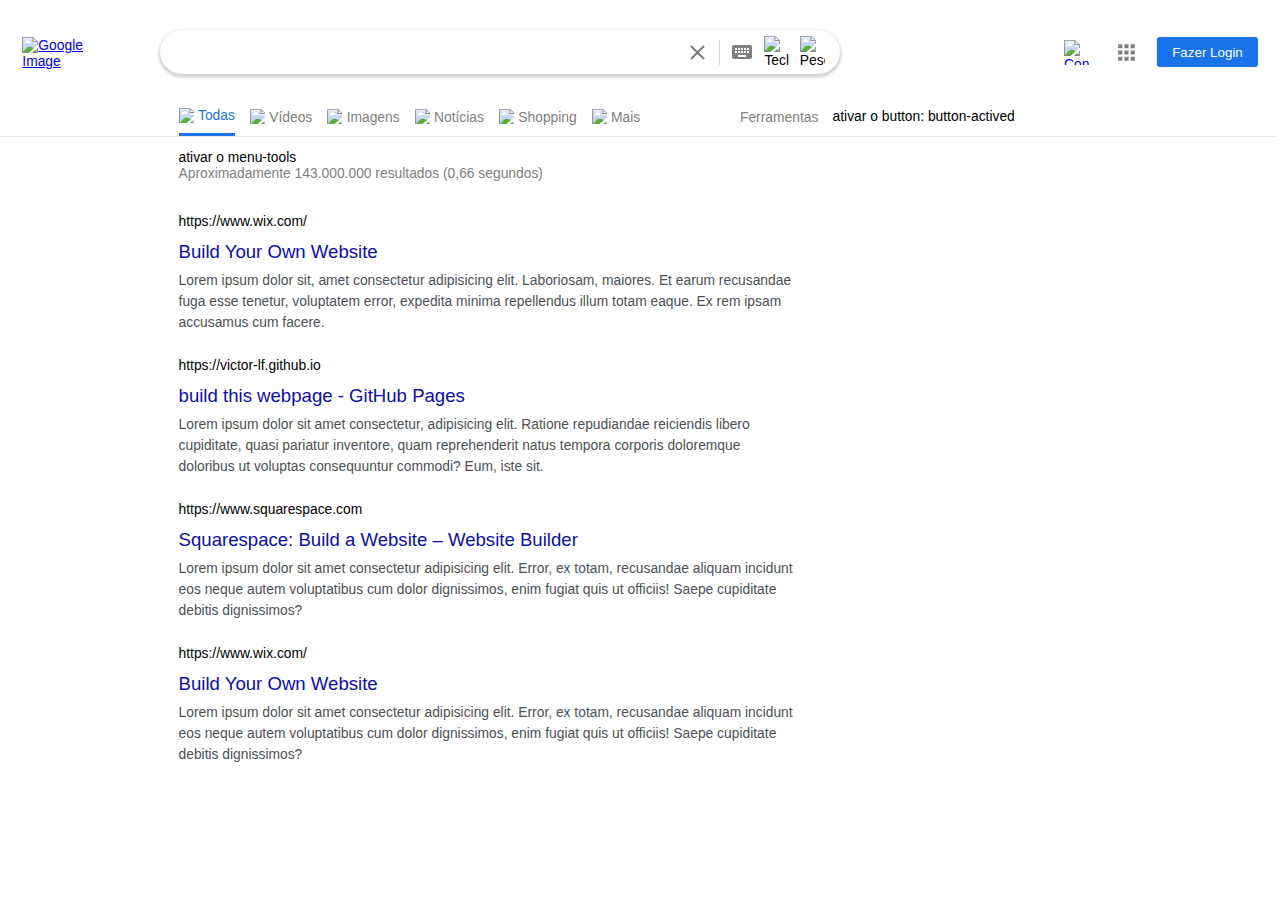
==== search_result.html @ af104481 "pagina search_result com estilização" ====
<!DOCTYPE html>
<html lang="en">
  <head>
    <meta charset="UTF-8" />
    <meta http-equiv="X-UA-Compatible" content="IE=edge" />
    <meta name="viewport" content="width=device-width, initial-scale=1.0" />
    <link
      rel="icon"
      type="image/png"
      sizes="32x32"
      href="./assets/images/Google_favicon.png"
    />
    <link rel="stylesheet" href="./src/search_result.css" />
    <title>Resultado da pesquisa</title>
  </head>
  <body>
    <header class="container-header">
      <div class="logo-search">
        <div class="img-google">
          <a href="./index.html">
            <img
              src="https://www.google.com/images/branding/googlelogo/1x/googlelogo_color_272x92dp.png"
              alt="Google Image"
            />
          </a>
        </div>
        <div class="search">
          <form action="\search" method="GET">
            <div class="search">
              <label for="search">Pesquisar</label>
              <div class="input">
                <!-- <img id="icon-search" src="./assets/icons/search.svg" alt="Pesquisar"> -->
                <input id="search" class="receive-value" type="text" />
                <div id="clear">
                  <img src="./assets/icons/clear.svg" alt="Limpar" />
                </div>
                <img src="./assets/icons/keyboard.svg" alt="Teclado" />
                <img src="./assets/icons/microphone.svg" alt="Teclado" />
                <img src="./assets/icons/search_blue.svg" alt="Pesquisar" />
                <!-- <img src="https://web.archive.org/web/20191130234609im_/https://www.gstatic.com/images/branding/googlemic/2x/googlemic_color_24dp.png" alt="Microfone"> -->
              </div>
            </div>
          </form>
        </div>
      </div>
      <div class="links-login">
        <a href="#">
          <img
            src="./assets/icons/settings.svg"
            alt="Configurações"
            title="Configurações"
          />
        </a>
        <a href="#">
          <img src="./assets/icons/apps.svg" alt="Google Apps" />
        </a>
        <a href="#">
          <button class="btn">Fazer Login</button>
        </a>
      </div>
    </header>
    <main>
      <nav>
        <div class="navigation">
          <div class="links actived">
            <img
              class="no-actived"
              src="./assets/icons/search.svg"
              alt="Pesquisar"
            />
            <img
              class="actived"
              src="./assets/icons/search_actived.svg"
              alt="Pesquisar"
            />
            <a href="#" class="actived">Todas</a>
          </div>
          <div class="links">
            <img
              class="actived"
              src="./assets/icons/video.svg"
              alt="Pesquisar"
            />
            <img
              class="no-actived"
              src="./assets/icons/video_actived.svg"
              alt="Pesquisar"
            />
            <a href="#">Vídeos</a>
          </div>
          <div class="links">
            <img
              class="actived"
              src="./assets/icons/image.svg"
              alt="Pesquisar"
            />
            <img
              class="no-actived"
              src="./assets/icons/image_actived.svg"
              alt="Pesquisar"
            />
            <a href="#" class="">Imagens</a>
          </div>
          <div class="links">
            <img
              class="actived"
              src="./assets/icons/news.svg"
              alt="Pesquisar"
            />
            <img
              class="no-actived"
              src="./assets/icons/news_actived.svg"
              alt="Pesquisar"
            />
            <a href="#">Notícias</a>
          </div>
          <div class="links">
            <img
              class="actived"
              src="./assets/icons/local_offer.svg"
              alt="Pesquisar"
            />
            <img
              class="no-actived"
              src="./assets/icons/local_offer_actived.svg"
              alt="Pesquisar"
            />
            <a href="#">Shopping</a>
          </div>
          <div class="links">
            <img src="./assets/icons/more_vert.svg" alt="Pesquisar" />
            <a href="#">Mais</a>
          </div>
        </div>
        <div class="tools">
          <button class="">Ferramentas</button>
          ativar o button: button-actived
        </div>
      </nav>

      <div class="separates-line"></div>

      <div class="about">
        ativar o menu-tools
        <div class="p actived">
          <p>Aproximadamente 143.000.000 resultados (0,66 segundos)</p>
        </div>
        <div class="menu-tools">
          <div class="link-tools">
            <a href="#">Em qualquer idioma</a>
            <img
              src="./assets/icons/arrow_drop_down.svg"
              alt="Seta para baixo"
            />
          </div>
          <div class="link-tools">
            <a href="#">Em qualquer data</a>
            <img
              src="./assets/icons/arrow_drop_down.svg"
              alt="Seta para baixo"
            />
          </div>
          <div class="link-tools">
            <a href="#">Todos os resultados</a>
            <img
              src="./assets/icons/arrow_drop_down.svg"
              alt="Seta para baixo"
            />
          </div>
        </div>
      </div>
      <div class="container-content">
        <div class="box-content">
          <div class="site-title">
            <p><a href="#">https://www.wix.com/</a></p>
            <h2>
              <a href="#">Build Your Own Website</a>
            </h2>
          </div>
          <p>
            Lorem ipsum dolor sit, amet consectetur adipisicing elit.
            Laboriosam, maiores. Et earum recusandae fuga esse tenetur,
            voluptatem error, expedita minima repellendus illum totam eaque. Ex
            rem ipsam accusamus cum facere.
          </p>
        </div>
        <div class="box-content">
          <div class="site-title">
            <p><a href="#">https://victor-lf.github.io</a></p>
            <h2>
              <a href="#">build this webpage - GitHub Pages</a>
            </h2>
          </div>
          <p>
            Lorem ipsum dolor sit amet consectetur, adipisicing elit. Ratione
            repudiandae reiciendis libero cupiditate, quasi pariatur inventore,
            quam reprehenderit natus tempora corporis doloremque doloribus ut
            voluptas consequuntur commodi? Eum, iste sit.
          </p>
        </div>
        <div class="box-content">
          <div class="site-title">
            <p><a href="#">https://www.squarespace.com</a></p>
            <h2>
              <a href="#">Squarespace: Build a Website – Website Builder</a>
            </h2>
          </div>
          <p>
            Lorem ipsum dolor sit amet consectetur adipisicing elit. Error, ex
            totam, recusandae aliquam incidunt eos neque autem voluptatibus cum
            dolor dignissimos, enim fugiat quis ut officiis! Saepe cupiditate
            debitis dignissimos?
          </p>
        </div>
        <div class="box-content">
          <div class="site-title">
            <p><a href="#">https://www.wix.com/</a></p>
            <h2>
              <a href="#">Build Your Own Website</a>
            </h2>
          </div>
          <p>
            Lorem ipsum dolor sit amet consectetur adipisicing elit. Error, ex
            totam, recusandae aliquam incidunt eos neque autem voluptatibus cum
            dolor dignissimos, enim fugiat quis ut officiis! Saepe cupiditate
            debitis dignissimos?
          </p>
        </div>
      </div>
    </main>
  </body>
</html>
---- src/search_result.css ----
* {
    margin: 0;
    padding: 0;
    box-sizing: content-box;
    font: .93rem 'Arial', sans-serif;
}

body {
    width: 100vw;
}

.container-header {
    padding: 2rem 1.5rem 0;
    display: flex;
    align-items: center;
    justify-content: space-between;
}

.logo-search {
    display: flex;
    align-items: center;
    gap: 3rem;
}

.img-google {
    width: 6.25rem;
    height: 2.06rem;
}

.img-google img {
    width: 100%;
    padding: 0;
}

.search {
    width: 650px;
}

.search label {
    display: none
}

.search .input {
    width: 100%;
    height: 3rem;
    border-radius: 2rem;
    font: 1.2rem 'arial', sans-serif;
    padding: 0 1rem;
    display: flex;
    flex-flow: row nowrap;
    justify-content: center;
    align-items: center;
    gap: .7rem;
    box-shadow: 0 2px 3px 1.5px hsl(0, 0%, 83%);
}

.search .input:hover {
    box-shadow: 0 2px 5px 1px hsl(0, 0%, 83%);
}

.input input {
    width: 90%;
    height: 85%;
    font: 1.2rem 'Arial', sans-serif;
    border: none;
}

.input img {
    width: 25px;
    cursor: pointer;
}

.input #clear {
    width: calc(25px + 1rem);
    display: flex;
    justify-content: flex-start;
    border-right: 1px solid hsl(0, 0%, 83%)
}


.search input:focus {
    outline:none
}

.links-login {
    display: flex;
    gap: .7rem;
    align-items: center
}

.links-login a {
    text-decoration: none;
}


.links-login a:nth-child(1),
.links-login a:nth-child(2) {
    height: 40px;
    width: 40px;
    display: flex;
    justify-content: center;
    align-items: center;
    clip-path: circle();
}

.links-login a:hover{
    background: hsl(0, 0%, 95%);
}

.links-login a img {
    width: 25px;
    height: 25px;
}

header button {
    padding: .5rem 1rem;
    font: .9rem 'Arial', sans-serif;
    background: #1a73e8;
    color: #fff;
    border: none;
    border-radius: .2rem;
    cursor: pointer
}

header button:hover {
    background: hsl(214, 82%, 55%);
    box-shadow: 0 0 1px 0 hsl(214, 82%, 55%)
}

/* ---- MAIN ---- */
nav,
nav .navigation,
.navigation .links {
    display: flex;
    align-items: center;
}

nav {
    margin-left: 12rem;
    margin-top: 2rem;
    gap: 6rem;
}

nav .navigation {
    gap: 1rem
}

.links {
    display: flex;
    align-items: center;
    gap: .3rem;
    padding-bottom: .7rem;
}

.links.actived {
    border-bottom: 3px solid #1a73e8;
    color: #1a73e8;
}

.links img {
    width: 15px;
    height: 15px
}

.links img.no-actived {
    display:none
}

.links img.actived {
    display:block
}

.links a {
    text-decoration: none;
    color: hsl(0, 0%, 50%)
}

.links a.actived {
    color: #1a73e8;
}

.tools button {
    padding: .3rem .7rem;
    margin-bottom: .7rem;
    color: hsl(0, 0%, 50%);
    background: none;
    border: none;
    cursor: pointer
}

.tools button:hover {
    padding: .25rem .64rem;
    margin-bottom: .66rem;
    color: #000;
    background: hsl(0, 0%, 97%);
    border: 1px solid hsl(0, 0%, 90%);
    border-radius: .1rem;
    box-shadow: 0 1px 0 0 hsl(0, 0%, 83%)
}

.tools .button-actived,
.tools .button-actived:hover {
    padding: .25rem .64rem;
    margin-bottom: .66rem;
    color: hsl(0, 0%, 50%);
    border: 1px solid hsl(220, 9%, 87%);
    border-radius: .1rem;
    background: linear-gradient(to bottom, hsl(210, 17%, 98%),hsl(220, 9%, 87%));
    box-shadow: inset 0 1px 2px 0 hsl(0, 0%, 83%);
}

.separates-line {
    width: 100%;
    border-top: .5px hsl(0, 0%, 90%) solid;
    margin: -3px;
}

.about {
    margin-left: 12rem;
    padding: 1rem 0;
}

.about .p {
    display: none;
}

.about .p.actived {
    display: block
}

.about .p p {
    color: hsl(0, 0%, 50%)
}

.about .menu-tools {
    display: none;
}

.about .menu-tools.actived {
    display: flex;
    gap: 1rem
}

.menu-tools .link-tools {
    display: flex;
    align-items: center
}

.link-tools a {
    color: hsl(0, 0%, 50%);
    text-decoration: none;
}

.link-tools img {
    width: 20px;
    height: 20px;
}

.container-content {
    margin-left: 12rem;
    width: 620px;
}

.box-content {
    margin: 0 0 .5rem;
    padding-top: 1rem;
    display: flex;
    flex-flow: column nowrap;
    gap: .5rem
}

.box-content a {
    text-decoration: none;
}

.box-content p a {
    display: inline-block;
    color: #000;
}

.box-content h2 a {
    padding-top: .6rem;
    color: hsl(240, 86%, 36%);
    font-size: 1.25rem;
    font-weight: normal;
    display: inline-block;
}

.box-content p {
    line-height: 1.4rem;
    color: hsl(213, 6%, 32%);
}
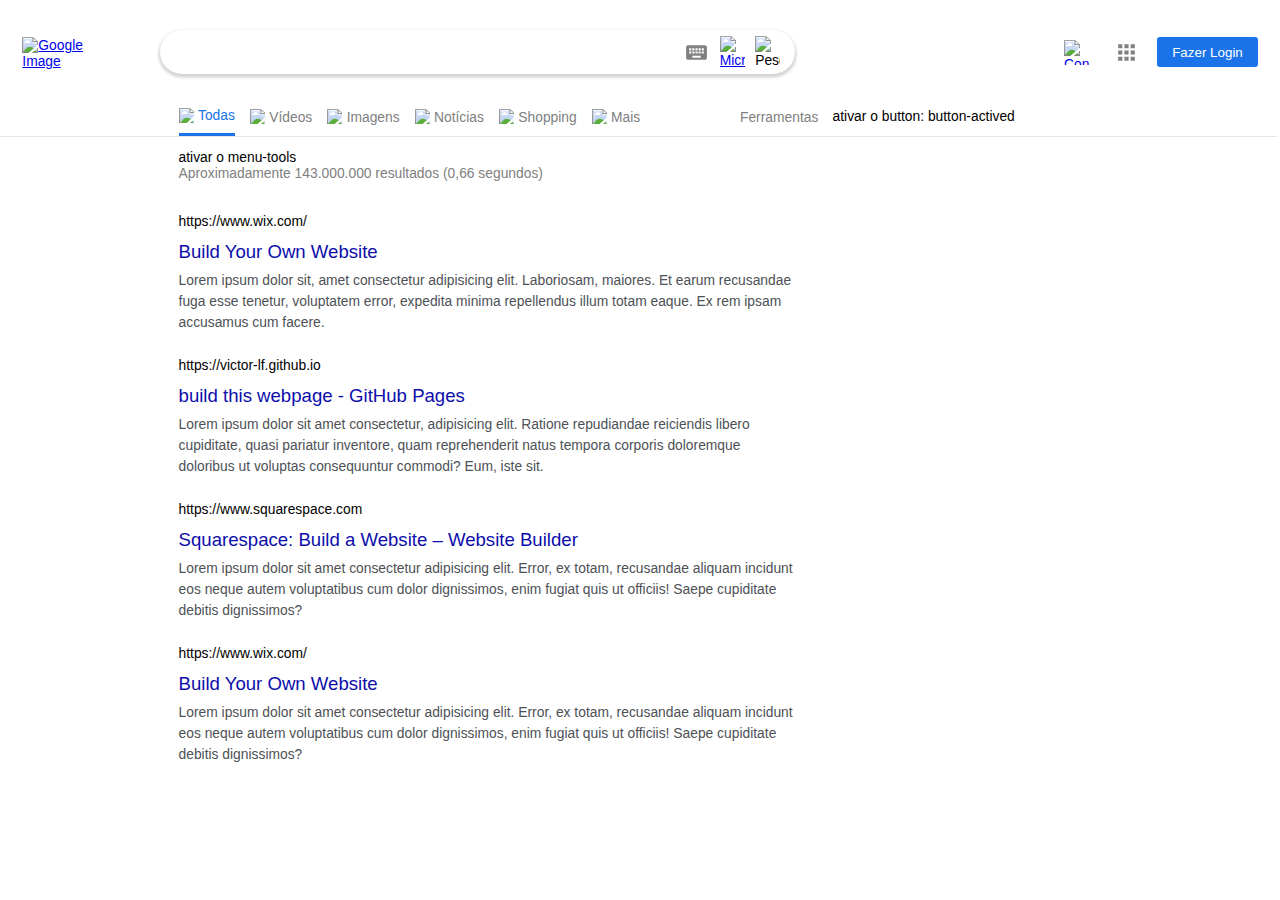
==== commit fb9ba84f: "aria-label dos elementos" ====
--- a/search_result.html
+++ b/search_result.html
@@ -25,33 +25,32 @@
           </a>
         </div>
         <div class="search">
-          <form action="\search" method="GET">
-            <div class="search">
-              <label for="search">Pesquisar</label>
-              <div class="input">
-                <!-- <img id="icon-search" src="./assets/icons/search.svg" alt="Pesquisar"> -->
-                <input id="search" class="receive-value" type="text" />
-                <div id="clear">
-                  <img src="./assets/icons/clear.svg" alt="Limpar" />
-                </div>
-                <img src="./assets/icons/keyboard.svg" alt="Teclado" />
-                <img src="./assets/icons/microphone.svg" alt="Teclado" />
-                <img src="./assets/icons/search_blue.svg" alt="Pesquisar" />
-                <!-- <img src="https://web.archive.org/web/20191130234609im_/https://www.gstatic.com/images/branding/googlemic/2x/googlemic_color_24dp.png" alt="Microfone"> -->
-              </div>
+          <label for="search">Pesquisar</label>
+          <div class="input">
+            <!-- <img id="icon-search" src="./assets/icons/search.svg" alt="Pesquisar"> -->
+            <input id="search" class="receive-value" type="text" />
+            <div class="clear" aria-label="Limpar">
+              <img src="./assets/icons/clear.svg" alt="Limpar" />
             </div>
-          </form>
+            <a href="#" aria-label="Ferramentas de inserção de texto">
+              <img src="./assets/icons/keyboard.svg" alt="Teclado" />
+            </a>
+            <a href="#" aria-label="Pesquisas por voz">
+              <img src="./assets/icons/microphone.svg" alt="Microfone" />
+            </a>
+            <img src="./assets/icons/search_blue.svg" alt="Pesquisar" />
+            <!-- <img src="https://web.archive.org/web/20191130234609im_/https://www.gstatic.com/images/branding/googlemic/2x/googlemic_color_24dp.png" alt="Microfone"> -->
+          </div>
         </div>
       </div>
       <div class="links-login">
-        <a href="#">
+        <a href="#" aria-label="Configurações">
           <img
             src="./assets/icons/settings.svg"
             alt="Configurações"
-            title="Configurações"
           />
         </a>
-        <a href="#">
+        <a href="#" aria-label="Google apps">
           <img src="./assets/icons/apps.svg" alt="Google Apps" />
         </a>
         <a href="#">
@@ -228,5 +227,7 @@
         </div>
       </div>
     </main>
+
+    <script src="./src/main.js"></script>
   </body>
 </html>
--- a/src/search_result.css
+++ b/src/search_result.css
@@ -41,11 +41,12 @@
 }
 
 .search .input {
-    width: 100%;
+    max-width: 100%;
     height: 3rem;
     border-radius: 2rem;
     font: 1.2rem 'arial', sans-serif;
     padding: 0 1rem;
+    margin-right: 1rem;
     display: flex;
     flex-flow: row nowrap;
     justify-content: center;
@@ -70,7 +71,11 @@
     cursor: pointer;
 }
 
-.input #clear {
+.input .clear {
+    display: none;
+}
+
+.input .clear.box-actived {
     width: calc(25px + 1rem);
     display: flex;
     justify-content: flex-start;
@@ -80,6 +85,42 @@
 
 .search input:focus {
     outline:none
+}
+
+.input a {
+  display: flex;
+}
+
+[aria-label] {
+  position: relative;
+}
+
+.links-login a:nth-child(1)[aria-label]::after,
+.links-login a:nth-child(2)[aria-label]::after,
+[aria-label]::after {
+  content: attr(aria-label);
+  display: none;
+  position: absolute;
+  top: 150%;
+  z-index: 5000;
+  pointer-events: none;
+  padding: 8px 10px;
+  text-decoration: none;
+  font-size: 0.7rem;
+  color: #fff;
+  background-color: rgb(29, 29, 29);
+}
+
+.links-login a:nth-child(1)[aria-label]::after,
+.links-login a:nth-child(2)[aria-label]::after {
+    top: 115%;
+    border-radius: .3rem;
+}
+
+.links-login a:nth-child(1)[aria-label]:hover::after,
+.links-login a:nth-child(2)[aria-label]:hover::after,
+[aria-label]:hover::after {
+  display: block;
 }
 
 .links-login {
@@ -100,7 +141,7 @@
     display: flex;
     justify-content: center;
     align-items: center;
-    clip-path: circle();
+    border-radius: 2rem;
 }
 
 .links-login a:hover{
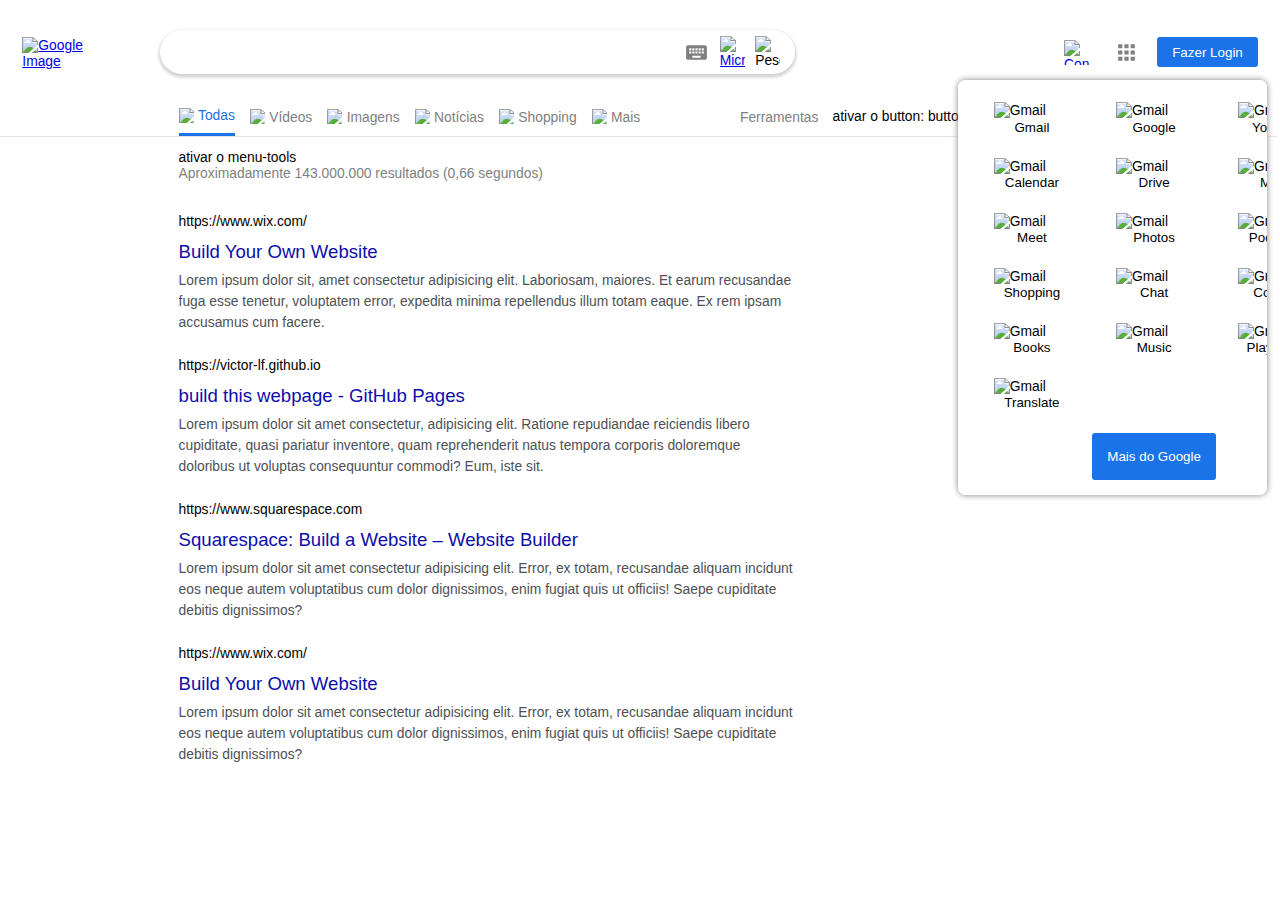
==== commit ee84dbb2: "apps_google no search_result" ====
--- a/search_result.html
+++ b/search_result.html
@@ -11,6 +11,7 @@
       href="./assets/images/Google_favicon.png"
     />
     <link rel="stylesheet" href="./src/search_result.css" />
+    <link rel="stylesheet" href="./src/apps_google.css">
     <title>Resultado da pesquisa</title>
   </head>
   <body>
@@ -57,6 +58,77 @@
           <button class="btn">Fazer Login</button>
         </a>
       </div>
+      <div class="apps-google box-actived">
+        <div class="box-apps">
+            <div class="apps">
+                <img src="./assets/icons/icons-apps/gmail.svg" alt="Gmail">
+                <p>Gmail</p>
+            </div>
+            <div class="apps">
+                <img src="./assets/icons/icons-apps/google.svg" alt="Gmail">
+                <p>Google</p>
+            </div>
+            <div class="apps">
+                <img src="./assets/icons/icons-apps/youtube.svg" alt="Gmail">
+                <p>Youtube</p>
+            </div>
+            <div class="apps">
+                <img src="./assets/icons/icons-apps/google-calendar.svg" alt="Gmail">
+                <p>Calendar</p>
+            </div>
+            <div class="apps">
+                <img src="./assets/icons/icons-apps/google-drive.svg" alt="Gmail">
+                <p>Drive</p>
+            </div>
+            <div class="apps">
+                <img src="./assets/icons/icons-apps/google-maps.svg" alt="Gmail">
+                <p>Maps</p>
+            </div>
+            <div class="apps">
+                <img src="./assets/icons/icons-apps/google-meet.svg" alt="Gmail">
+                <p>Meet</p>
+            </div>
+            <div class="apps">
+                <img src="./assets/icons/icons-apps/google-photos.svg" alt="Gmail">
+                <p>Photos</p>
+            </div>
+            <div class="apps">
+                <img src="./assets/icons/icons-apps/google-podcasts.svg" alt="Gmail">
+                <p>Podcasts</p>
+            </div>
+            <div class="apps">
+                <img src="./assets/icons/icons-apps/google-shopping.svg" alt="Gmail">
+                <p>Shopping</p>
+            </div>
+            <div class="apps">
+                <img src="./assets/icons/icons-apps/new/google-chat.svg" alt="Gmail">
+                <p>Chat</p>
+            </div>
+            <div class="apps">
+                <img src="./assets/icons/icons-apps/new/google-contact.png" alt="Gmail">
+                <p>Contact</p>
+            </div>
+            <div class="apps">
+                <img src="./assets/icons/icons-apps/new/google-play-books.svg" alt="Gmail">
+                <p>Books</p>
+            </div>
+            <div class="apps">
+                <img src="./assets/icons/icons-apps/new/google-play-music.png" alt="Gmail">
+                <p>Music</p>
+            </div>
+            <div class="apps">
+                <img src="./assets/icons/icons-apps/new/google-play-pass-ticket.svg" alt="Gmail">
+                <p>Play Pass</p>
+            </div>
+            <div class="apps">
+                <img src="./assets/icons/icons-apps/new/google-translate.png" alt="Gmail">
+                <p>Translate</p>
+            </div>
+            <div class="box-button-apps">
+                <button>Mais do Google</button>
+            </div>
+        </div>
+    </div>
     </header>
     <main>
       <nav>
--- a/src/search_result.css
+++ b/src/search_result.css
@@ -148,6 +148,10 @@
     background: hsl(0, 0%, 95%);
 }
 
+.links-login a:nth-child(2) {
+    position: relative;
+}
+
 .links-login a img {
     width: 25px;
     height: 25px;
--- a/src/apps_google.css
+++ b/src/apps_google.css
@@ -0,0 +1,77 @@
+.apps-google {
+    display: none;
+}
+  
+.apps-google.box-actived {
+    width: 309px;
+    display: block;
+    position: absolute;
+    top: 80px;
+    z-index: 999;
+    right: 1%;
+}
+  
+.box-apps {
+    height: 400px;
+    background: #fff;
+    padding-top: 1rem;
+    padding-left: 1.1rem;
+    display: grid;
+    grid-template-columns: repeat(3, 1fr);
+    grid-gap: 0.5rem;
+    border-radius: 0.5rem;
+    box-shadow: 0 0 6px 0 hsl(0deg 0% 50%);
+    overflow-y: scroll;
+}
+  
+.box-apps::-webkit-scrollbar {
+    width: 7px;
+    height: 5px;
+}
+  
+.box-apps::-webkit-scrollbar-thumb {
+    border-radius: 1rem;
+    background: hsl(0, 0%, 85%);
+}
+
+.apps {
+    width: 85px;
+    padding: 0.5rem 1rem;
+    display: flex;
+    flex-direction: column;
+    align-items: center;
+    justify-content: center;
+    gap: 0.1rem;
+    cursor: pointer;
+}
+  
+.apps:hover {
+    background: hsl(218, 92%, 95%);
+    border-radius: 0.5rem;
+}
+  
+.apps img {
+    width: 90%;
+}
+  
+.apps p {
+    font: 0.9rem 'Arial', sans-serif;
+    text-align: center;
+}
+  
+.box-button-apps {
+    grid-column: span 3;
+    display: flex;
+    justify-content: center;
+    padding: 0.5rem 0 1rem;
+}
+  
+.box-apps button {
+    height: 32px;
+    font: 0.9rem 'Arial', sans-serif;
+    background: #1a73e8;
+    color: #fff;
+    border: none;
+    border-radius: 0.2rem;
+    cursor: pointer;
+}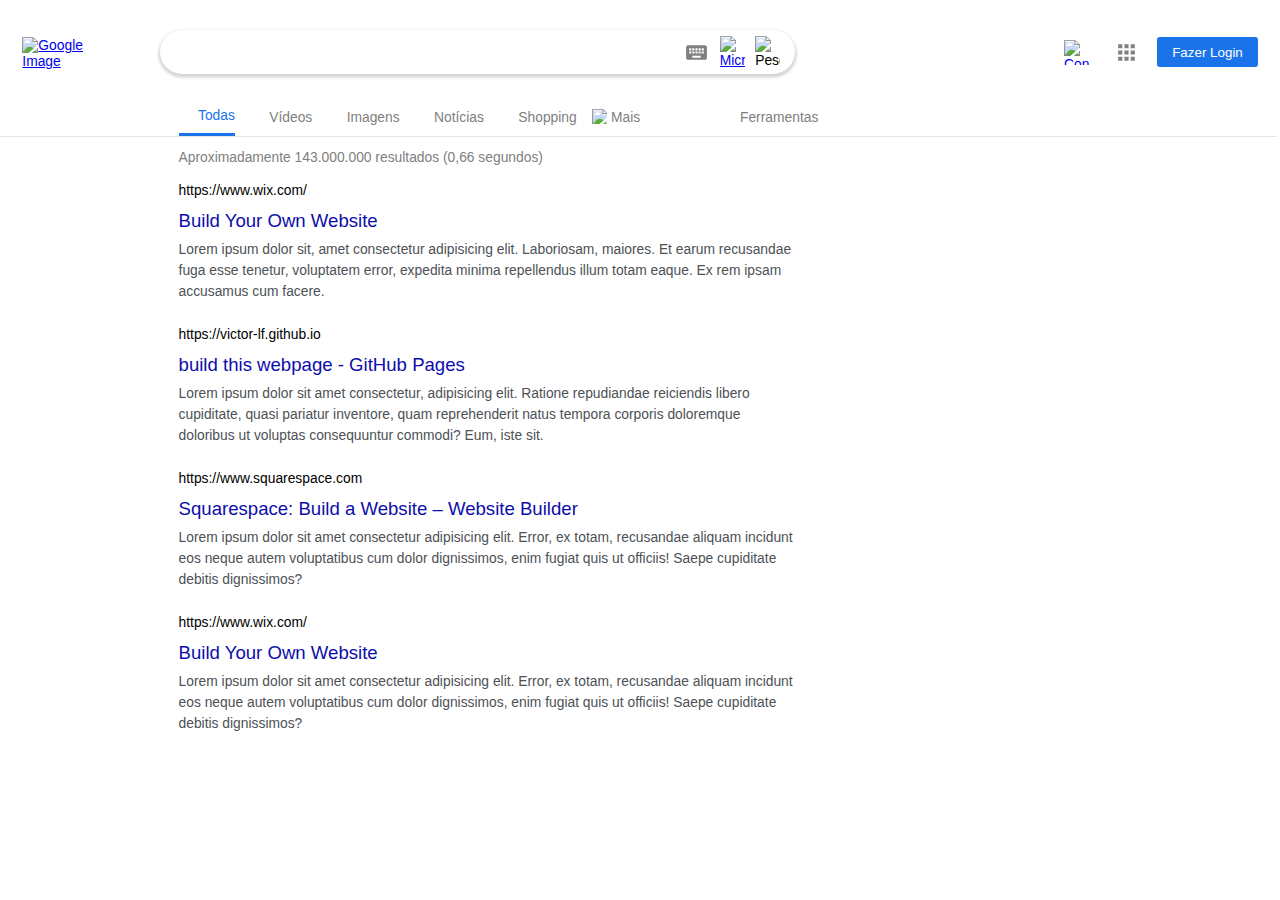
==== commit 246ff059: "começo da interação da homepage com a search_result" ====
--- a/search_result.html
+++ b/search_result.html
@@ -51,14 +51,14 @@
             alt="Configurações"
           />
         </a>
-        <a href="#" aria-label="Google apps">
+        <a href="#" class="button-apps" aria-label="Google apps">
           <img src="./assets/icons/apps.svg" alt="Google Apps" />
         </a>
         <a href="#">
           <button class="btn">Fazer Login</button>
         </a>
       </div>
-      <div class="apps-google box-actived">
+      <div class="apps-google">
         <div class="box-apps">
             <div class="apps">
                 <img src="./assets/icons/icons-apps/gmail.svg" alt="Gmail">
@@ -133,70 +133,30 @@
     <main>
       <nav>
         <div class="navigation">
-          <div class="links actived">
-            <img
-              class="no-actived"
-              src="./assets/icons/search.svg"
-              alt="Pesquisar"
-            />
-            <img
-              class="actived"
-              src="./assets/icons/search_actived.svg"
-              alt="Pesquisar"
-            />
-            <a href="#" class="actived">Todas</a>
-          </div>
-          <div class="links">
-            <img
-              class="actived"
-              src="./assets/icons/video.svg"
-              alt="Pesquisar"
-            />
-            <img
-              class="no-actived"
-              src="./assets/icons/video_actived.svg"
-              alt="Pesquisar"
-            />
-            <a href="#">Vídeos</a>
-          </div>
-          <div class="links">
-            <img
-              class="actived"
-              src="./assets/icons/image.svg"
-              alt="Pesquisar"
-            />
-            <img
-              class="no-actived"
-              src="./assets/icons/image_actived.svg"
-              alt="Pesquisar"
-            />
-            <a href="#" class="">Imagens</a>
-          </div>
-          <div class="links">
-            <img
-              class="actived"
-              src="./assets/icons/news.svg"
-              alt="Pesquisar"
-            />
-            <img
-              class="no-actived"
-              src="./assets/icons/news_actived.svg"
-              alt="Pesquisar"
-            />
-            <a href="#">Notícias</a>
-          </div>
-          <div class="links">
-            <img
-              class="actived"
-              src="./assets/icons/local_offer.svg"
-              alt="Pesquisar"
-            />
-            <img
-              class="no-actived"
-              src="./assets/icons/local_offer_actived.svg"
-              alt="Pesquisar"
-            />
-            <a href="#">Shopping</a>
+          <div class="links actived" onclick="changeColorLinks('search')"
+          data-color="search">
+            <div id="search" data-color="search" class="img-links  actived"></div>
+            <a href="#" data-color="search" class="actived">Todas</a>
+          </div>
+          <div class="links" onclick="changeColorLinks('videos')"
+          data-color="videos">
+            <div id="videos" data-color="videos" class="img-links"></div>      
+            <a href="#" data-color="videos">Vídeos</a>
+          </div>
+          <div class="links" onclick="changeColorLinks('images')"
+          data-color="images">
+            <div id="images" data-color="images" class="img-links"></div>            
+            <a href="#" data-color="images">Imagens</a>
+          </div>
+          <div class="links" onclick="changeColorLinks('news')"
+          data-color="news">
+            <div id="news" data-color="news" class="img-links"></div>            
+            <a href="#" data-color="news">Notícias</a>
+          </div>
+          <div class="links" onclick="changeColorLinks('shopping')"
+          data-color="shopping">
+            <div id="shopping" data-color="shopping" class="img-links"></div>
+            <a href="#" data-color="shopping">Shopping</a>
           </div>
           <div class="links">
             <img src="./assets/icons/more_vert.svg" alt="Pesquisar" />
@@ -204,16 +164,14 @@
           </div>
         </div>
         <div class="tools">
-          <button class="">Ferramentas</button>
-          ativar o button: button-actived
+          <button onclick="animationTools()" class="">Ferramentas</button>
         </div>
       </nav>
 
       <div class="separates-line"></div>
 
       <div class="about">
-        ativar o menu-tools
-        <div class="p actived">
+        <div class="p">
           <p>Aproximadamente 143.000.000 resultados (0,66 segundos)</p>
         </div>
         <div class="menu-tools">
--- a/src/search_result.css
+++ b/src/search_result.css
@@ -102,7 +102,7 @@
   display: none;
   position: absolute;
   top: 150%;
-  z-index: 5000;
+  z-index: 900;
   pointer-events: none;
   padding: 8px 10px;
   text-decoration: none;
@@ -115,6 +115,10 @@
 .links-login a:nth-child(2)[aria-label]::after {
     top: 115%;
     border-radius: .3rem;
+}
+
+.links-login a:nth-child(2)[aria-label]::after {
+    z-index: 1000;
 }
 
 .links-login a:nth-child(1)[aria-label]:hover::after,
@@ -195,11 +199,58 @@
     align-items: center;
     gap: .3rem;
     padding-bottom: .7rem;
+    cursor: pointer;
 }
 
 .links.actived {
     border-bottom: 3px solid #1a73e8;
     color: #1a73e8;
+}
+
+.img-links {
+    width: 15px;
+    height: 15px;
+    background-repeat: no-repeat;
+}
+
+#search.img-links {
+    background-image: url(../assets/icons/search.svg);
+}
+
+#search.img-links.actived {
+    background-image: url(../assets/icons/search_actived.svg);
+}
+
+#videos.img-links {
+    background-image: url(../assets/icons/video.svg);
+}
+
+#videos.img-links.actived {
+    background-image: url(../assets/icons/video_actived.svg);
+}
+
+#images.img-links {
+    background-image: url(../assets/icons/image.svg);
+}
+
+#images.img-links.actived {
+    background-image: url(../assets/icons/image_actived.svg);
+}
+
+#news.img-links {
+    background-image: url(../assets/icons/news.svg);
+}
+
+#news.img-links.actived {
+    background-image: url(../assets/icons/news_actived.svg);
+}
+
+#shopping.img-links {
+    background-image: url(../assets/icons/local_offer.svg);
+}
+
+#shopping.img-links.actived {
+    background-image: url(../assets/icons/local_offer_actived.svg);
 }
 
 .links img {
@@ -266,11 +317,17 @@
 }
 
 .about .p {
-    display: none;
-}
-
-.about .p.actived {
-    display: block
+    visibility: visible;
+    opacity: 1;
+    position: relative;
+    transform: translateY(0);
+    transition: 220ms cubic-bezier(0.5, 0.28, 0.13, 0.91);
+}
+
+.about .p.no-actived {
+    visibility: hidden;
+    opacity: 0;
+    transform: translateY(20px)
 }
 
 .about .p p {
@@ -278,12 +335,21 @@
 }
 
 .about .menu-tools {
-    display: none;
+    visibility: hidden;
+    opacity: 0;
+    display: flex;
+    gap: 1rem;
+    position: absolute;
+    top: 147px;
+    background: #fff;
+    transform: translateY(-20px);
+    transition: 220ms cubic-bezier(0.5, 0.28, 0.13, 0.91);
 }
 
 .about .menu-tools.actived {
-    display: flex;
-    gap: 1rem
+    visibility: visible;
+    opacity: 1;
+    transform: translateY(0)
 }
 
 .menu-tools .link-tools {
@@ -306,12 +372,16 @@
     width: 620px;
 }
 
+.container-content div:first-child {
+    padding-top: 0;
+}
+
 .box-content {
     margin: 0 0 .5rem;
     padding-top: 1rem;
     display: flex;
     flex-flow: column nowrap;
-    gap: .5rem
+    gap: .5rem;
 }
 
 .box-content a {
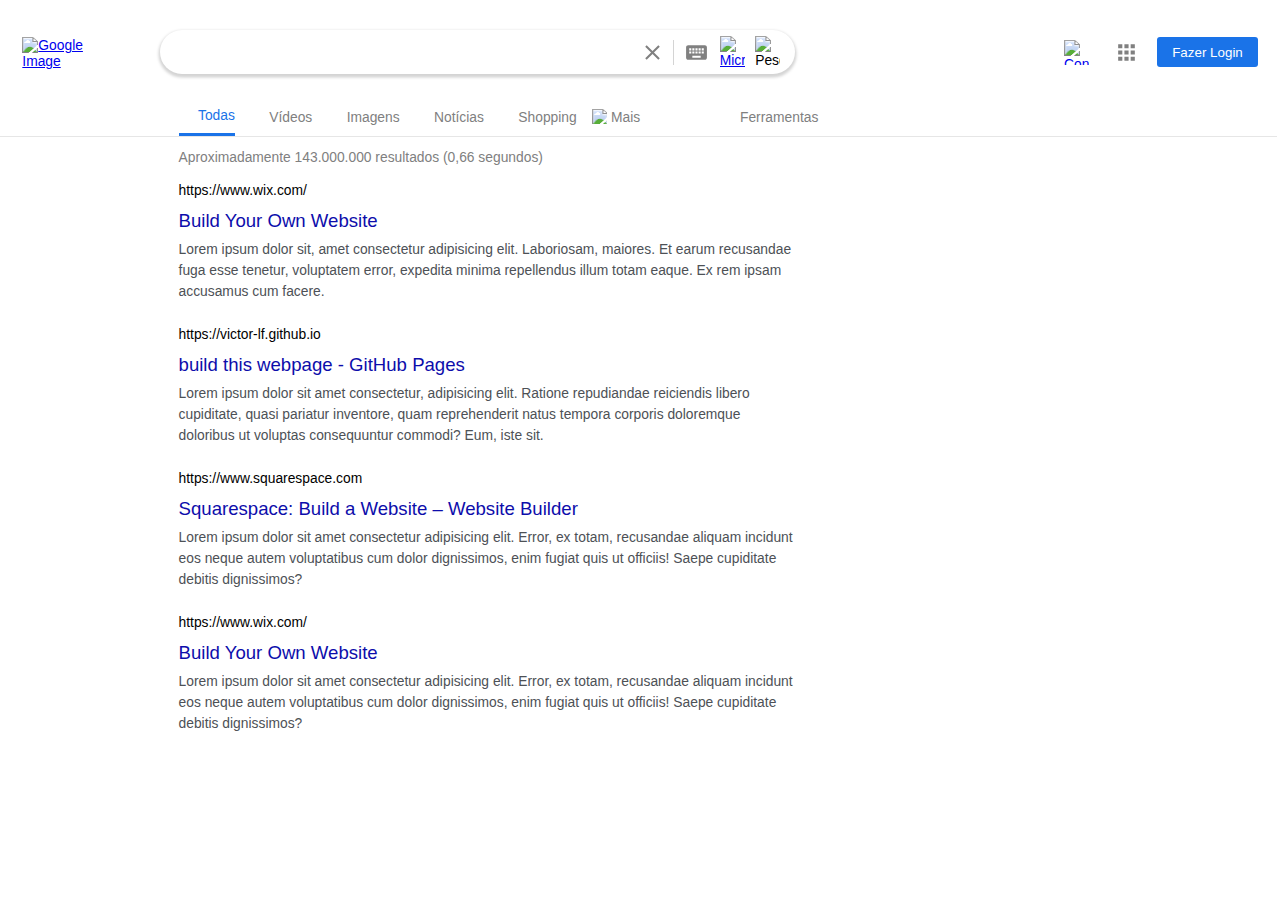
==== commit 5e5ae1ce: "jogando o valor do input da homepage para a search_result" ====
--- a/search_result.html
+++ b/search_result.html
@@ -259,5 +259,8 @@
     </main>
 
     <script src="./src/main.js"></script>
+    <script>
+      sendCatchValuesInput.catchValue()
+    </script>
   </body>
 </html>
